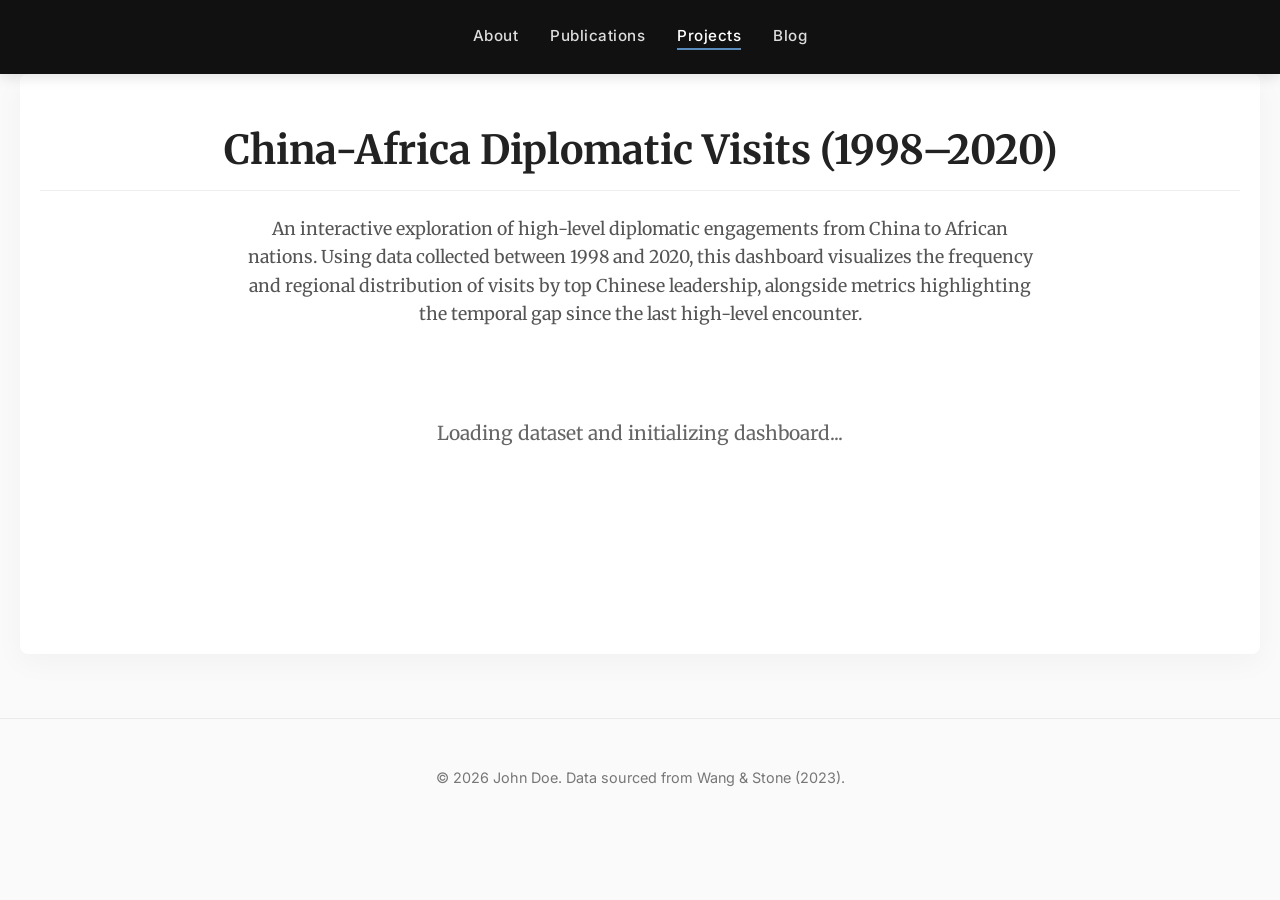
==== dashboard.html @ fb4ce909 "Add interactive China-Africa visits dashboard" ====
<!DOCTYPE html>
<html lang="en">
<head>
    <meta charset="UTF-8">
    <meta name="viewport" content="width=device-width, initial-scale=1.0">
    <title>China-Africa Diplomatic Visits (1998-2020) | John Doe</title>
    <link href="https://fonts.googleapis.com/css2?family=Inter:wght@400;500;700&family=Merriweather:ital,wght@0,300;0,400;0,700;1,300&display=swap" rel="stylesheet">
    <link rel="stylesheet" href="style.css">
    <!-- Plotly.js -->
    <script src="https://cdn.plot.ly/plotly-2.27.0.min.js"></script>
    <!-- D3.js for data fetching/parsing -->
    <script src="https://d3js.org/d3.v7.min.js"></script>
    <style>
        .dashboard-container {
            max-width: 1200px;
            margin: 0 auto;
            padding: 20px;
        }

        .dashboard-header {
            text-align: center;
            margin-bottom: 40px;
        }

        .dashboard-description {
            font-size: 1.1em;
            color: #555;
            max-width: 800px;
            margin: 0 auto 30px;
            line-height: 1.6;
        }

        .chart-row {
            display: flex;
            flex-wrap: wrap;
            gap: 20px;
            margin-bottom: 30px;
        }

        .chart-card {
            background: #fff;
            border-radius: 8px;
            box-shadow: 0 4px 6px rgba(0,0,0,0.05);
            padding: 20px;
            flex: 1 1 500px;
        }

        #map-container {
            height: 500px;
            width: 100%;
        }

        #timeline-container {
            height: 400px;
            width: 100%;
        }

        .metrics-card {
            flex: 1 1 300px;
            display: flex;
            flex-direction: column;
            gap: 15px;
        }
        
        .metric-item {
            background: #f8f9fa;
            border-left: 4px solid #2c3e50;
            padding: 15px 20px;
            border-radius: 4px;
        }

        .metric-title {
            font-size: 0.9em;
            color: #666;
            margin-bottom: 5px;
            font-weight: 500;
            text-transform: uppercase;
        }

        .metric-value {
            font-size: 1.8em;
            font-weight: 700;
            color: #2c3e50;
        }
        
        .country-selector {
            padding: 10px;
            font-size: 1em;
            border: 1px solid #ddd;
            border-radius: 4px;
            width: 100%;
            margin-bottom: 20px;
            font-family: 'Inter', sans-serif;
        }

        .loading {
            text-align: center;
            font-size: 1.2em;
            color: #666;
            padding: 50px;
        }
    </style>
</head>
<body>
    <header>
        <nav>
            <a href="index.html">About</a>
            <a href="publications.html">Publications</a>
            <a href="projects.html" class="active">Projects</a>
            <a href="blog.html">Blog</a>
        </nav>
    </header>

    <main class="dashboard-container">
        <div class="dashboard-header">
            <h1>China-Africa Diplomatic Visits (1998–2020)</h1>
            <p class="dashboard-description">
                An interactive exploration of high-level diplomatic engagements from China to African nations. 
                Using data collected between 1998 and 2020, this dashboard visualizes the frequency and regional distribution 
                of visits by top Chinese leadership, alongside metrics highlighting the temporal gap since the last high-level encounter.
            </p>
        </div>

        <div id="loading" class="loading">Loading dataset and initializing dashboard...</div>

        <div id="dashboard-content" style="display: none;">
            <div class="chart-row">
                <div class="chart-card" style="flex: 2 1 600px;">
                    <h2 style="margin-top:0">Total Visits Map</h2>
                    <div id="map-container"></div>
                </div>
                <div class="chart-card metrics-card">
                    <h2 style="margin-top:0">Country Insights</h2>
                    <select id="country-select" class="country-selector">
                        <option value="">Select a country...</option>
                    </select>

                    <div class="metric-item">
                        <div class="metric-title">Total Visits (1998-2020)</div>
                        <div id="metric-total-visits" class="metric-value">-</div>
                    </div>

                    <div class="metric-item">
                        <div class="metric-title">Last Visited Date</div>
                        <div id="metric-last-visit-date" class="metric-value">-</div>
                    </div>

                    <div class="metric-item">
                        <div class="metric-title">Days Since Last Visit (relative to Dec 31, 2020)</div>
                        <div id="metric-days-since" class="metric-value">-</div>
                    </div>
                </div>
            </div>

            <div class="chart-row">
                <div class="chart-card">
                    <h2 style="margin-top:0">Visits Timeline by Era</h2>
                    <div id="timeline-container"></div>
                </div>
            </div>
        </div>
    </main>

    <footer>
        <p>&copy; 2026 John Doe. Data sourced from Wang & Stone (2023).</p>
    </footer>

    <script>
        const AFRICAN_ISOS = [
            "DZA", "AGO", "BEN", "BWA", "BFA", "BDI", "CPV", "CMR", "CAF", "TCD", 
            "COM", "COG", "COD", "DJI", "EGY", "GNQ", "ERI", "SWZ", "ETH", "GAB", 
            "GMB", "GHA", "GIN", "GNB", "CIV", "KEN", "LSO", "LBR", "LBY", "MDG", 
            "MWI", "MLI", "MRT", "MUS", "MAR", "MOZ", "NAM", "NER", "NGA", "RWA", 
            "STP", "SEN", "SYC", "SLE", "SOM", "ZAF", "SSD", "SDN", "TZA", "TGO", 
            "TUN", "UGA", "ZMB", "ZWE"
        ];

        function determineEra(year) {
            if (year <= 2002) return "Jiang Zemin Era";
            if (year <= 2012) return "Hu Jintao Era";
            return "Xi Jinping Era";
        }

        function calculateDaysDifference(dateString1, dateString2) {
            const date1 = new Date(dateString1);
            const date2 = new Date(dateString2);
            if (isNaN(date1) || isNaN(date2)) return null;
            const diffTime = Math.abs(date2 - date1);
            return Math.ceil(diffTime / (1000 * 60 * 60 * 24)); 
        }

        d3.csv('china_visits.csv').then(data => {
            // Filter to African nations
            const africaData = data.filter(d => AFRICAN_ISOS.includes(d.ccode));

            // Process for Map (Total visits per country)
            const visitCountsMap = new Map();
            africaData.forEach(d => {
                const count = visitCountsMap.get(d.ccode) || 0;
                visitCountsMap.set(d.ccode, count + 1);
            });

            const mapLocations = [];
            const mapZ = [];
            const mapHoverText = [];
            // We'll create a mapping to populate country selector too
            const countryMeta = new Map();

            africaData.forEach(d => {
                if (!countryMeta.has(d.ccode)) {
                    countryMeta.set(d.ccode, d.country);
                }
            });

            // Iterate over all african ISOs to ensure countries with 0 visits appear
            AFRICAN_ISOS.forEach(iso => {
                mapLocations.push(iso);
                const visits = visitCountsMap.get(iso) || 0;
                mapZ.push(visits);
                let cName = countryMeta.get(iso) || iso;
                mapHoverText.push(`${cName}: ${visits} Visit(s)`);
            });

            // Map data
            const mapData = [{
                type: 'choropleth',
                locations: mapLocations,
                z: mapZ,
                text: mapHoverText,
                colorscale: 'YlOrRd',
                reversescale: false,
                marker: {
                    line: {
                        color: 'rgb(180,180,180)',
                        width: 0.5
                    }
                },
                colorbar: {
                    title: 'Visits'
                }
            }];

            const mapLayout = {
                geo: {
                    scope: 'africa',
                    showframe: false,
                    showcoastlines: true,
                    projection: {
                        type: 'mercator'
                    }
                },
                margin: { l: 0, r: 0, t: 0, b: 0 }
            };

            Plotly.newPlot('map-container', mapData, mapLayout, {responsive: true});

            // Process for Timeline
            // Group by year and era
            // Actually, we can count visits per year. We'll color by Era
            const timelineDataMap = new Map();
            africaData.forEach(d => {
                const era = determineEra(d.year);
                if (!timelineDataMap.has(era)) timelineDataMap.set(era, new Map());
                const eraMap = timelineDataMap.get(era);
                
                const count = eraMap.get(d.year) || 0;
                eraMap.set(d.year, count + 1);
            });

            const eras = ["Jiang Zemin Era", "Hu Jintao Era", "Xi Jinping Era"];
            const eraColors = {
                "Jiang Zemin Era": "#3498db",
                "Hu Jintao Era": "#2ecc71",
                "Xi Jinping Era": "#e74c3c"
            };

            const timelinePlotData = eras.map(era => {
                const eraMap = timelineDataMap.get(era) || new Map();
                const x = Array.from(eraMap.keys()).sort();
                const y = x.map(year => eraMap.get(year));
                return {
                    x: x,
                    y: y,
                    name: era,
                    type: 'bar',
                    marker: { color: eraColors[era] }
                };
            });

            const timelineLayout = {
                barmode: 'stack',
                xaxis: { title: 'Year', dtick: 1 },
                yaxis: { title: 'Number of Visits' },
                margin: { l: 50, r: 20, t: 30, b: 50 }
            };

            Plotly.newPlot('timeline-container', timelinePlotData, timelineLayout, {responsive: true});

            // Setup Country Selector and Analytics logic
            const countryArray = Array.from(countryMeta.keys()).map(iso => ({
                iso: iso,
                name: countryMeta.get(iso)
            })).sort((a,b) => a.name.localeCompare(b.name));

            const selector = document.getElementById('country-select');
            countryArray.forEach(c => {
                const opt = document.createElement('option');
                opt.value = c.iso;
                opt.textContent = c.name;
                selector.appendChild(opt);
            });

            selector.addEventListener('change', (e) => {
                const iso = e.target.value;
                if (!iso) {
                    document.getElementById('metric-total-visits').textContent = '-';
                    document.getElementById('metric-last-visit-date').textContent = '-';
                    document.getElementById('metric-days-since').textContent = '-';
                    return;
                }

                const visits = africaData.filter(d => d.ccode === iso);
                document.getElementById('metric-total-visits').textContent = visits.length;

                if (visits.length === 0) {
                    document.getElementById('metric-last-visit-date').textContent = 'Never visited';
                    document.getElementById('metric-days-since').textContent = 'N/A';
                } else {
                    // find latest
                    let latestDate = null;
                    visits.forEach(v => {
                        // Use end date if available, otherwise start 
                        let dStr = v.end || v.start;
                        if (!dStr && v.year) dStr = `${v.year}-12-31`; // fallback
                        const d = new Date(dStr);
                        if (!isNaN(d) && (!latestDate || d > latestDate)) {
                            latestDate = d;
                        }
                    });

                    if (latestDate) {
                        document.getElementById('metric-last-visit-date').textContent = latestDate.toLocaleDateString();
                        const daysSince = calculateDaysDifference(latestDate, "2020-12-31");
                        document.getElementById('metric-days-since').textContent = daysSince + ' days';
                    } else {
                        document.getElementById('metric-last-visit-date').textContent = 'Unknown / Date Parse Error';
                        document.getElementById('metric-days-since').textContent = '-';
                    }
                }
            });

            // Hide loading, show content
            document.getElementById('loading').style.display = 'none';
            document.getElementById('dashboard-content').style.display = 'block';

        }).catch(err => {
            document.getElementById('loading').innerHTML = `Error loading data: ${err.message}. Please make sure 'china_visits.csv' is available on the server.`;
            document.getElementById('loading').style.color = '#e74c3c';
        });
    </script>
</body>
</html>
---- style.css ----
body {
  font-family: 'Merriweather', serif;
  line-height: 1.6;
  margin: 0;
  padding: 0;
  color: #333;
  background-color: #fafafa;
}

header {
  background: #111;
  color: #fff;
  padding: 1.5rem 0;
  box-shadow: 0 4px 12px rgba(0,0,0,0.1);
  position: sticky;
  top: 0;
  z-index: 100;
}

nav {
  display: flex;
  justify-content: center;
  align-items: center;
  gap: 2rem;
  max-width: 900px;
  margin: 0 auto;
}

nav a {
  color: #ddd;
  text-decoration: none;
  font-family: 'Inter', sans-serif;
  font-size: 0.95rem;
  font-weight: 500;
  letter-spacing: 0.5px;
  transition: color 0.3s ease, border-bottom 0.3s ease;
  border-bottom: 2px solid transparent;
}

nav a:hover, nav a.active {
  color: #fff;
  border-bottom: 2px solid #5a8bbd;
}

main {
  max-width: 800px;
  margin: 4rem auto;
  padding: 0 2rem;
  background: #fff;
  box-shadow: 0 8px 30px rgba(0,0,0,0.04);
  border-radius: 8px;
  padding: 3rem;
  min-height: 60vh;
}

h1, h2, h3 {
  color: #222;
  margin-top: 1.5rem;
}

h1 {
  font-size: 2.5rem;
  border-bottom: 1px solid #eee;
  padding-bottom: 0.5rem;
  margin-bottom: 1.5rem;
}

h2 {
  font-size: 1.7rem;
  margin-top: 2rem;
}

a {
  color: #336699;
  text-decoration: none;
  transition: color 0.2s ease;
}

a:hover {
  text-decoration: underline;
  color: #1a3c5e;
}

.bio {
  font-size: 1.1rem;
  margin-bottom: 2rem;
}

.item-list {
  list-style-type: none;
  padding: 0;
}

.item-list li {
  background: #fdfdfd;
  border-left: 4px solid #336699;
  padding: 1.5rem;
  margin-bottom: 1rem;
  border-radius: 0 6px 6px 0;
  transition: transform 0.2s ease, box-shadow 0.2s ease;
}

.item-list li:hover {
  transform: translateX(4px);
  box-shadow: 0 4px 12px rgba(0,0,0,0.05);
}

.item-title {
  font-weight: bolder;
  font-size: 1.15rem;
  display: block;
  margin-bottom: 0.3rem;
  font-family: 'Inter', sans-serif;
}

.item-meta {
  color: #666;
  font-size: 0.95rem;
  font-family: 'Inter', sans-serif;
}

/* Blog styles */
.blog-post {
  margin-bottom: 3rem;
}

.blog-date {
  color: #888;
  font-family: 'Inter', sans-serif;
  font-size: 0.9rem;
  text-transform: uppercase;
  letter-spacing: 1px;
}

footer {
  text-align: center;
  padding: 2rem;
  margin-top: 4rem;
  font-family: 'Inter', sans-serif;
  font-size: 0.9rem;
  color: #777;
  border-top: 1px solid #eaeaea;
}
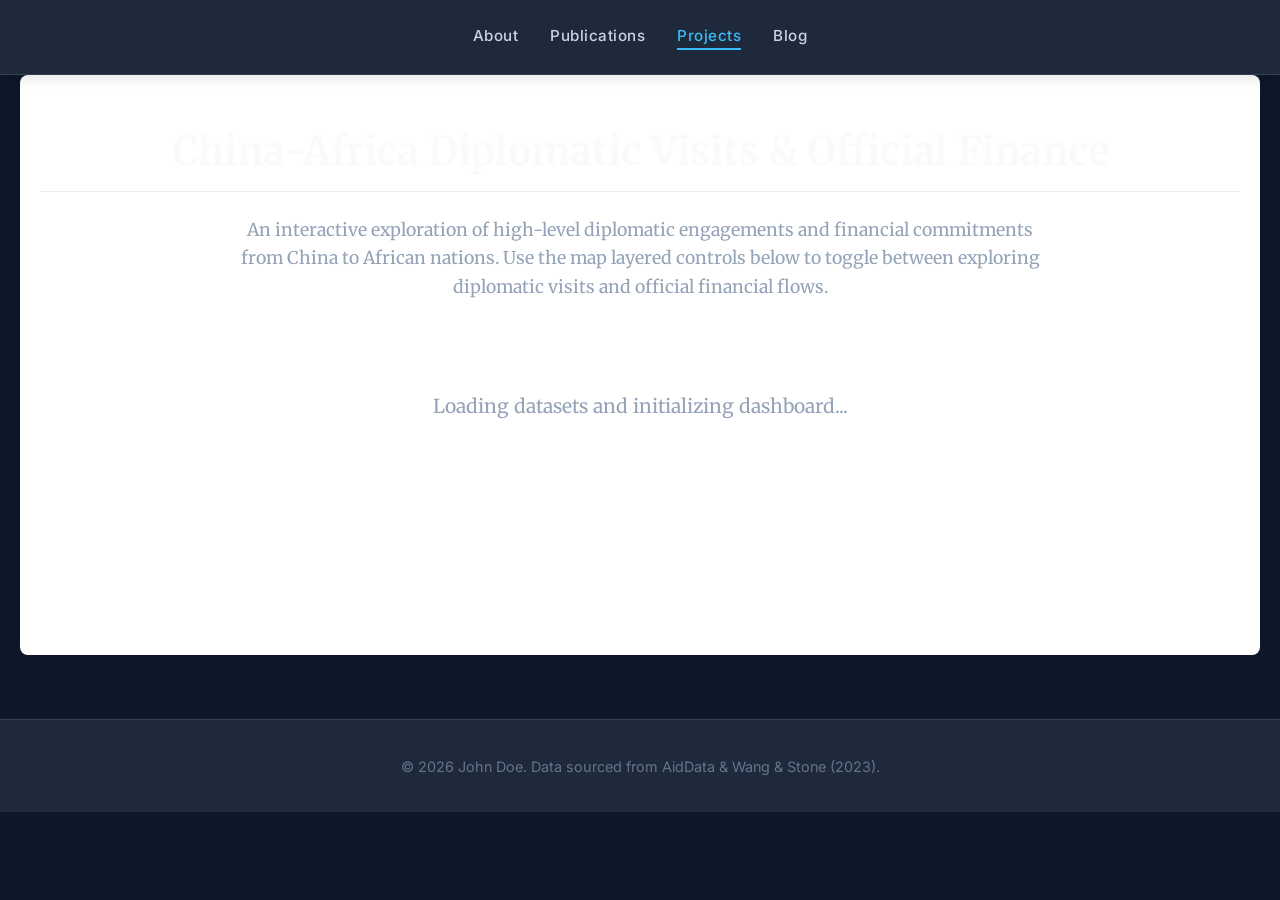
==== commit 84f2eef4: "Remove venv and add gitignore" ====
--- a/dashboard.html
+++ b/dashboard.html
@@ -3,14 +3,40 @@
 <head>
     <meta charset="UTF-8">
     <meta name="viewport" content="width=device-width, initial-scale=1.0">
-    <title>China-Africa Diplomatic Visits (1998-2020) | John Doe</title>
+    <title>China-Africa Diplomatic Visits & Finance | John Doe</title>
     <link href="https://fonts.googleapis.com/css2?family=Inter:wght@400;500;700&family=Merriweather:ital,wght@0,300;0,400;0,700;1,300&display=swap" rel="stylesheet">
+    <!-- Base styles for the main site -->
     <link rel="stylesheet" href="style.css">
     <!-- Plotly.js -->
     <script src="https://cdn.plot.ly/plotly-2.27.0.min.js"></script>
     <!-- D3.js for data fetching/parsing -->
     <script src="https://d3js.org/d3.v7.min.js"></script>
     <style>
+        /* Dark Theme Scoped Overrides */
+        body.dark-dashboard {
+            background-color: #0f172a;
+            color: #f8fafc;
+            margin: 0;
+            padding: 0;
+        }
+
+        body.dark-dashboard header {
+            background-color: #1e293b;
+            border-bottom: 1px solid #334155;
+        }
+
+        body.dark-dashboard header nav a {
+            color: #cbd5e1;
+            transition: color 0.3s;
+        }
+
+        body.dark-dashboard header nav a:hover, 
+        body.dark-dashboard header nav a.active {
+            color: #38bdf8;
+            background: none;
+            border-bottom: 2px solid #38bdf8;
+        }
+
         .dashboard-container {
             max-width: 1200px;
             margin: 0 auto;
@@ -20,11 +46,16 @@
         .dashboard-header {
             text-align: center;
             margin-bottom: 40px;
+            margin-top: 20px;
+        }
+
+        .dashboard-header h1 {
+            color: #f8fafc;
         }
 
         .dashboard-description {
             font-size: 1.1em;
-            color: #555;
+            color: #94a3b8;
             max-width: 800px;
             margin: 0 auto 30px;
             line-height: 1.6;
@@ -38,15 +69,20 @@
         }
 
         .chart-card {
-            background: #fff;
-            border-radius: 8px;
-            box-shadow: 0 4px 6px rgba(0,0,0,0.05);
-            padding: 20px;
+            background: #1e293b;
+            border-radius: 12px;
+            box-shadow: 0 10px 15px -3px rgba(0,0,0,0.3);
+            padding: 24px;
             flex: 1 1 500px;
+            border: 1px solid #334155;
+        }
+
+        .chart-card h2 {
+            color: #f8fafc;
         }
 
         #map-container {
-            height: 500px;
+            height: 550px;
             width: 100%;
         }
 
@@ -63,45 +99,92 @@
         }
         
         .metric-item {
-            background: #f8f9fa;
-            border-left: 4px solid #2c3e50;
+            background: #0f172a;
+            border-left: 4px solid #06b6d4;
             padding: 15px 20px;
-            border-radius: 4px;
+            border-radius: 6px;
         }
 
         .metric-title {
-            font-size: 0.9em;
-            color: #666;
+            font-size: 0.85em;
+            color: #94a3b8;
             margin-bottom: 5px;
-            font-weight: 500;
+            font-weight: 600;
             text-transform: uppercase;
+            letter-spacing: 0.05em;
         }
 
         .metric-value {
-            font-size: 1.8em;
+            font-size: 2em;
             font-weight: 700;
-            color: #2c3e50;
+            color: #e0e7ff;
         }
         
         .country-selector {
-            padding: 10px;
-            font-size: 1em;
-            border: 1px solid #ddd;
-            border-radius: 4px;
+            padding: 12px;
+            font-size: 1.05em;
+            background-color: #0f172a;
+            color: #f8fafc;
+            border: 1px solid #334155;
+            border-radius: 8px;
             width: 100%;
             margin-bottom: 20px;
             font-family: 'Inter', sans-serif;
+            cursor: pointer;
+            outline: none;
+        }
+
+        .country-selector:focus {
+            border-color: #38bdf8;
         }
 
         .loading {
             text-align: center;
             font-size: 1.2em;
-            color: #666;
+            color: #94a3b8;
             padding: 50px;
+        }
+
+        .map-toggles {
+            display: flex;
+            justify-content: center;
+            flex-wrap: wrap;
+            gap: 12px;
+            margin-bottom: 15px;
+        }
+
+        .map-toggle-btn {
+            padding: 10px 20px;
+            border: 1px solid #06b6d4;
+            background: transparent;
+            color: #06b6d4;
+            border-radius: 30px;
+            cursor: pointer;
+            font-weight: 600;
+            font-family: 'Inter', sans-serif;
+            transition: all 0.2s ease;
+        }
+
+        .map-toggle-btn.active {
+            background: #06b6d4;
+            color: #0f172a;
+            box-shadow: 0 0 10px rgba(6, 182, 212, 0.4);
+        }
+
+        .map-toggle-btn:hover:not(.active) {
+            background: rgba(6, 182, 212, 0.1);
+        }
+
+        body.dark-dashboard footer {
+            background-color: #1e293b;
+            color: #64748b;
+            border-top: 1px solid #334155;
+            text-align: center;
+            padding: 20px;
         }
     </style>
 </head>
-<body>
+<body class="dark-dashboard">
     <header>
         <nav>
             <a href="index.html">About</a>
@@ -113,26 +196,30 @@
 
     <main class="dashboard-container">
         <div class="dashboard-header">
-            <h1>China-Africa Diplomatic Visits (1998–2020)</h1>
+            <h1>China-Africa Diplomatic Visits & Official Finance</h1>
             <p class="dashboard-description">
-                An interactive exploration of high-level diplomatic engagements from China to African nations. 
-                Using data collected between 1998 and 2020, this dashboard visualizes the frequency and regional distribution 
-                of visits by top Chinese leadership, alongside metrics highlighting the temporal gap since the last high-level encounter.
+                An interactive exploration of high-level diplomatic engagements and financial commitments from China to African nations. 
+                Use the map layered controls below to toggle between exploring diplomatic visits and official financial flows.
             </p>
         </div>
 
-        <div id="loading" class="loading">Loading dataset and initializing dashboard...</div>
+        <div id="loading" class="loading">Loading datasets and initializing dashboard...</div>
 
         <div id="dashboard-content" style="display: none;">
             <div class="chart-row">
                 <div class="chart-card" style="flex: 2 1 600px;">
-                    <h2 style="margin-top:0">Total Visits Map</h2>
+                    <h2 style="margin-top:0; text-align: center;">Geographic Overview</h2>
+                    <div class="map-toggles">
+                        <button class="map-toggle-btn active" data-layer="visits">Diplomatic Visits</button>
+                        <button class="map-toggle-btn" data-layer="finance">Finance Commitments</button>
+                        <button class="map-toggle-btn" data-layer="combined">Combined Overlay</button>
+                    </div>
                     <div id="map-container"></div>
                 </div>
                 <div class="chart-card metrics-card">
                     <h2 style="margin-top:0">Country Insights</h2>
                     <select id="country-select" class="country-selector">
-                        <option value="">Select a country...</option>
+                        <option value="">See all</option>
                     </select>
 
                     <div class="metric-item">
@@ -141,12 +228,17 @@
                     </div>
 
                     <div class="metric-item">
+                        <div class="metric-title">Total Finance Appxd (2000-2013)</div>
+                        <div id="metric-total-finance" class="metric-value">-</div>
+                    </div>
+
+                    <div class="metric-item">
                         <div class="metric-title">Last Visited Date</div>
                         <div id="metric-last-visit-date" class="metric-value">-</div>
                     </div>
 
                     <div class="metric-item">
-                        <div class="metric-title">Days Since Last Visit (relative to Dec 31, 2020)</div>
+                        <div class="metric-title">Days Since Last Visit (via Dec 31, 2020)</div>
                         <div id="metric-days-since" class="metric-value">-</div>
                     </div>
                 </div>
@@ -162,7 +254,7 @@
     </main>
 
     <footer>
-        <p>&copy; 2026 John Doe. Data sourced from Wang & Stone (2023).</p>
+        <p>&copy; 2026 John Doe. Data sourced from AidData & Wang & Stone (2023).</p>
     </footer>
 
     <script>
@@ -189,11 +281,15 @@
             return Math.ceil(diffTime / (1000 * 60 * 60 * 24)); 
         }
 
-        d3.csv('china_visits.csv').then(data => {
-            // Filter to African nations
-            const africaData = data.filter(d => AFRICAN_ISOS.includes(d.ccode));
-
-            // Process for Map (Total visits per country)
+        Promise.all([
+            d3.csv('china_visits.csv'),
+            d3.csv('china_finance.csv')
+        ]).then(data => {
+            const parsedVisitsData = data[0];
+            const parsedFinanceData = data[1];
+
+            // 1. Process Visits
+            const africaData = parsedVisitsData.filter(d => AFRICAN_ISOS.includes(d.ccode));
             const visitCountsMap = new Map();
             africaData.forEach(d => {
                 const count = visitCountsMap.get(d.ccode) || 0;
@@ -203,7 +299,6 @@
             const mapLocations = [];
             const mapZ = [];
             const mapHoverText = [];
-            // We'll create a mapping to populate country selector too
             const countryMeta = new Map();
 
             africaData.forEach(d => {
@@ -212,7 +307,6 @@
                 }
             });
 
-            // Iterate over all african ISOs to ensure countries with 0 visits appear
             AFRICAN_ISOS.forEach(iso => {
                 mapLocations.push(iso);
                 const visits = visitCountsMap.get(iso) || 0;
@@ -221,42 +315,124 @@
                 mapHoverText.push(`${cName}: ${visits} Visit(s)`);
             });
 
-            // Map data
-            const mapData = [{
+            const traceVisits = {
                 type: 'choropleth',
                 locations: mapLocations,
                 z: mapZ,
                 text: mapHoverText,
-                colorscale: 'YlOrRd',
+                colorscale: 'Plasma', // Dark-mode friendly
                 reversescale: false,
                 marker: {
                     line: {
-                        color: 'rgb(180,180,180)',
-                        width: 0.5
+                        color: '#0f172a',
+                        width: 1
                     }
                 },
                 colorbar: {
-                    title: 'Visits'
+                    title: 'Visits',
+                    tickfont: { color: '#cbd5e1' },
+                    titlefont: { color: '#cbd5e1' }
+                },
+                hoverinfo: 'location+text',
+                name: 'Diplomatic Visits',
+                visible: true
+            };
+
+            // 2. Process Finance
+            const financeData = parsedFinanceData.filter(d => AFRICAN_ISOS.includes(d.ccode));
+            const financeLocations = [];
+            const financeSizes = [];
+            const financeHoverText = [];
+            const financeByCountryMap = new Map();
+
+            let maxAmount = 0;
+            financeData.forEach(d => {
+                let amt = parseFloat(d.amount) || 0;
+                if (amt > maxAmount) maxAmount = amt;
+            });
+
+            financeData.forEach(d => {
+                let amt = parseFloat(d.amount) || 0;
+                financeByCountryMap.set(d.ccode, amt);
+                if (amt > 0) {
+                    financeLocations.push(d.ccode);
+                    // Non-linear scaling for area 
+                    const scaledSize = Math.max(5, Math.sqrt(amt) / Math.sqrt(maxAmount) * 45);
+                    financeSizes.push(scaledSize);
+                    
+                    let moneyStr = new Intl.NumberFormat('en-US', { style: 'currency', currency: 'USD', maximumSignificantDigits: 3, notation: "compact", compactDisplay: "short" }).format(amt);
+                    financeHoverText.push(`${d.recipient}: ${moneyStr} in Official Finance`);
                 }
-            }];
+            });
+
+            const traceFinance = {
+                type: 'scattergeo',
+                locations: financeLocations,
+                text: financeHoverText,
+                marker: {
+                    size: financeSizes,
+                    color: 'rgba(6, 182, 212, 0.65)', // Bright Neon Cyan
+                    line: { color: '#22d3ee', width: 2 } // Solid Neon Outline
+                },
+                hoverinfo: 'text',
+                name: 'Finance Commitments',
+                visible: false // Hidden by default
+            };
 
             const mapLayout = {
+                paper_bgcolor: 'rgba(0,0,0,0)',
+                plot_bgcolor: 'rgba(0,0,0,0)',
+                font: { color: '#cbd5e1' },
                 geo: {
                     scope: 'africa',
+                    bgcolor: 'rgba(0,0,0,0)',
                     showframe: false,
                     showcoastlines: true,
+                    coastlinecolor: '#1e293b',
+                    showland: true,
+                    landcolor: '#334155',
+                    showocean: true,
+                    oceancolor: '#0f172a',
+                    showlakes: true,
+                    lakecolor: '#0f172a',
                     projection: {
                         type: 'mercator'
                     }
                 },
-                margin: { l: 0, r: 0, t: 0, b: 0 }
+                margin: { l: 0, r: 0, t: 20, b: 30 },
+                annotations: [
+                    {
+                        x: 0, y: -0.05,
+                        xref: 'paper', yref: 'paper',
+                        text: '<b>Note:</b> Visits spanning 1998–2020; Finance spanning 2000–2013.',
+                        showarrow: false,
+                        xanchor: 'left', yanchor: 'top',
+                        font: { size: 12, color: '#94a3b8' }
+                    }
+                ]
             };
 
-            Plotly.newPlot('map-container', mapData, mapLayout, {responsive: true});
-
-            // Process for Timeline
-            // Group by year and era
-            // Actually, we can count visits per year. We'll color by Era
+            Plotly.newPlot('map-container', [traceVisits, traceFinance], mapLayout, {responsive: true});
+
+            // 3. Map Toggles Layer Logic
+            const toggleButtons = document.querySelectorAll('.map-toggle-btn');
+            toggleButtons.forEach(btn => {
+                btn.addEventListener('click', (e) => {
+                    toggleButtons.forEach(b => b.classList.remove('active'));
+                    e.target.classList.add('active');
+
+                    const layerType = e.target.getAttribute('data-layer');
+                    if (layerType === 'visits') {
+                        Plotly.restyle('map-container', 'visible', [true, false]);
+                    } else if (layerType === 'finance') {
+                        Plotly.restyle('map-container', 'visible', [false, true]);
+                    } else if (layerType === 'combined') {
+                        Plotly.restyle('map-container', 'visible', [true, true]);
+                    }
+                });
+            });
+
+            // 4. Process for Timeline
             const timelineDataMap = new Map();
             africaData.forEach(d => {
                 const era = determineEra(d.year);
@@ -269,9 +445,9 @@
 
             const eras = ["Jiang Zemin Era", "Hu Jintao Era", "Xi Jinping Era"];
             const eraColors = {
-                "Jiang Zemin Era": "#3498db",
-                "Hu Jintao Era": "#2ecc71",
-                "Xi Jinping Era": "#e74c3c"
+                "Jiang Zemin Era": "#0ea5e9", // Sky Blue
+                "Hu Jintao Era": "#10b981",   // Emerald
+                "Xi Jinping Era": "#f43f5e"   // Rose
             };
 
             const timelinePlotData = eras.map(era => {
@@ -289,14 +465,57 @@
 
             const timelineLayout = {
                 barmode: 'stack',
-                xaxis: { title: 'Year', dtick: 1 },
-                yaxis: { title: 'Number of Visits' },
-                margin: { l: 50, r: 20, t: 30, b: 50 }
+                paper_bgcolor: 'rgba(0,0,0,0)',
+                plot_bgcolor: 'rgba(0,0,0,0)',
+                font: { color: '#cbd5e1' },
+                xaxis: { 
+                    title: 'Year', 
+                    dtick: 1,
+                    gridcolor: '#334155',
+                    linecolor: '#334155'
+                },
+                yaxis: { 
+                    title: 'Number of Visits',
+                    gridcolor: '#334155',
+                    linecolor: '#334155'
+                },
+                margin: { l: 50, r: 20, t: 30, b: 50 },
+                legend: { font: { color: '#f8fafc'} },
+                shapes: [
+                    {
+                        type: 'rect',
+                        xref: 'x', yref: 'paper',
+                        x0: 1997.5, x1: 2013.5,
+                        y0: 0, y1: 1,
+                        fillcolor: 'rgba(6, 182, 212, 0.1)',
+                        line: { width: 0 },
+                        layer: 'below'
+                    },
+                    {
+                        type: 'line',
+                        xref: 'x', yref: 'paper',
+                        x0: 2013.5, x1: 2013.5,
+                        y0: 0, y1: 1,
+                        line: { color: '#f8fafc', width: 2, dash: 'dash' }
+                    }
+                ],
+                annotations: [
+                    {
+                        x: 2013.5, y: 1,
+                        xref: 'x', yref: 'paper',
+                        text: '     Finance Data Ends',
+                        showarrow: false,
+                        xanchor: 'left', yanchor: 'top',
+                        font: { color: '#f8fafc', size: 11 },
+                        textangle: -90,
+                        xshift: 0
+                    }
+                ]
             };
 
             Plotly.newPlot('timeline-container', timelinePlotData, timelineLayout, {responsive: true});
 
-            // Setup Country Selector and Analytics logic
+            // 5. Setup Country Selector and Analytics logic
             const countryArray = Array.from(countryMeta.keys()).map(iso => ({
                 iso: iso,
                 name: countryMeta.get(iso)
@@ -316,20 +535,34 @@
                     document.getElementById('metric-total-visits').textContent = '-';
                     document.getElementById('metric-last-visit-date').textContent = '-';
                     document.getElementById('metric-days-since').textContent = '-';
+                    document.getElementById('metric-total-finance').textContent = '-';
+                    Plotly.restyle('map-container', {'selectedpoints': null}, [0, 1]);
                     return;
                 }
 
+                const visitIndex = mapLocations.indexOf(iso);
+                const financeIndex = financeLocations.indexOf(iso);
+                
+                Plotly.restyle('map-container', {'selectedpoints': [visitIndex !== -1 ? [visitIndex] : []]}, [0]);
+                Plotly.restyle('map-container', {'selectedpoints': [financeIndex !== -1 ? [financeIndex] : []]}, [1]);
+
                 const visits = africaData.filter(d => d.ccode === iso);
                 document.getElementById('metric-total-visits').textContent = visits.length;
+
+                // Finance Data
+                let financeAmt = financeByCountryMap.get(iso) || 0;
+                if (financeAmt === 0) {
+                    document.getElementById('metric-total-finance').textContent = '$0';
+                } else {
+                    document.getElementById('metric-total-finance').textContent = new Intl.NumberFormat('en-US', { style: 'currency', currency: 'USD', maximumSignificantDigits: 3, notation: "compact", compactDisplay: "short" }).format(financeAmt);
+                }
 
                 if (visits.length === 0) {
                     document.getElementById('metric-last-visit-date').textContent = 'Never visited';
                     document.getElementById('metric-days-since').textContent = 'N/A';
                 } else {
-                    // find latest
                     let latestDate = null;
                     visits.forEach(v => {
-                        // Use end date if available, otherwise start 
                         let dStr = v.end || v.start;
                         if (!dStr && v.year) dStr = `${v.year}-12-31`; // fallback
                         const d = new Date(dStr);
@@ -349,13 +582,12 @@
                 }
             });
 
-            // Hide loading, show content
             document.getElementById('loading').style.display = 'none';
             document.getElementById('dashboard-content').style.display = 'block';
 
         }).catch(err => {
-            document.getElementById('loading').innerHTML = `Error loading data: ${err.message}. Please make sure 'china_visits.csv' is available on the server.`;
-            document.getElementById('loading').style.color = '#e74c3c';
+            document.getElementById('loading').innerHTML = `Error loading data: ${err.message}. Please make sure 'china_visits.csv' and 'china_finance.csv' are available on the server.`;
+            document.getElementById('loading').style.color = '#ef4444';
         });
     </script>
 </body>
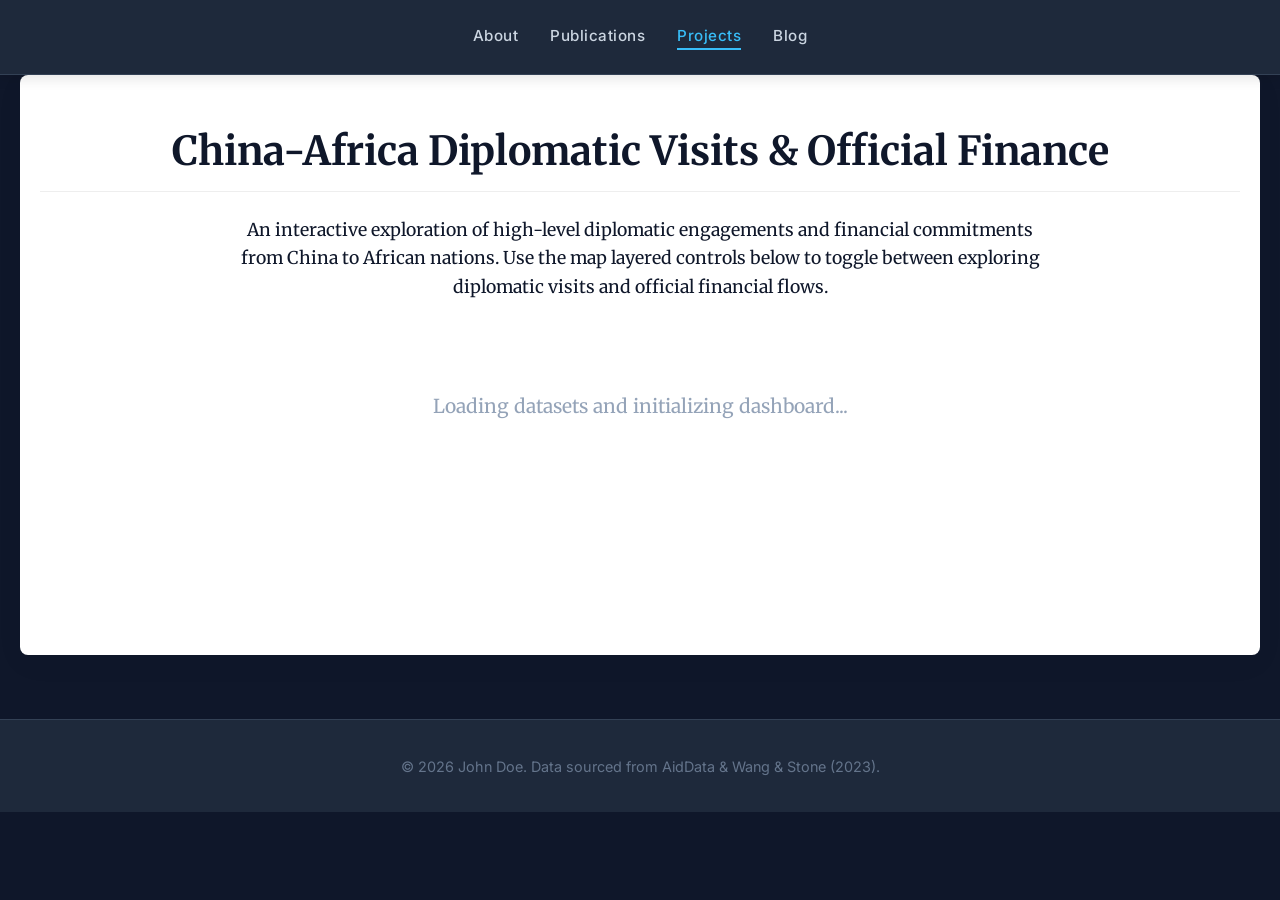
==== commit 064e07c0: "Update" ====
--- a/dashboard.html
+++ b/dashboard.html
@@ -1,10 +1,13 @@
 <!DOCTYPE html>
 <html lang="en">
+
 <head>
     <meta charset="UTF-8">
     <meta name="viewport" content="width=device-width, initial-scale=1.0">
     <title>China-Africa Diplomatic Visits & Finance | John Doe</title>
-    <link href="https://fonts.googleapis.com/css2?family=Inter:wght@400;500;700&family=Merriweather:ital,wght@0,300;0,400;0,700;1,300&display=swap" rel="stylesheet">
+    <link
+        href="https://fonts.googleapis.com/css2?family=Inter:wght@400;500;700&family=Merriweather:ital,wght@0,300;0,400;0,700;1,300&display=swap"
+        rel="stylesheet">
     <!-- Base styles for the main site -->
     <link rel="stylesheet" href="style.css">
     <!-- Plotly.js -->
@@ -30,7 +33,7 @@
             transition: color 0.3s;
         }
 
-        body.dark-dashboard header nav a:hover, 
+        body.dark-dashboard header nav a:hover,
         body.dark-dashboard header nav a.active {
             color: #38bdf8;
             background: none;
@@ -50,12 +53,12 @@
         }
 
         .dashboard-header h1 {
-            color: #f8fafc;
+            color: #0f172a;
         }
 
         .dashboard-description {
             font-size: 1.1em;
-            color: #94a3b8;
+            color: #0f172a;
             max-width: 800px;
             margin: 0 auto 30px;
             line-height: 1.6;
@@ -71,7 +74,7 @@
         .chart-card {
             background: #1e293b;
             border-radius: 12px;
-            box-shadow: 0 10px 15px -3px rgba(0,0,0,0.3);
+            box-shadow: 0 10px 15px -3px rgba(0, 0, 0, 0.3);
             padding: 24px;
             flex: 1 1 500px;
             border: 1px solid #334155;
@@ -97,7 +100,7 @@
             flex-direction: column;
             gap: 15px;
         }
-        
+
         .metric-item {
             background: #0f172a;
             border-left: 4px solid #06b6d4;
@@ -119,7 +122,7 @@
             font-weight: 700;
             color: #e0e7ff;
         }
-        
+
         .country-selector {
             padding: 12px;
             font-size: 1.05em;
@@ -184,6 +187,7 @@
         }
     </style>
 </head>
+
 <body class="dark-dashboard">
     <header>
         <nav>
@@ -198,8 +202,10 @@
         <div class="dashboard-header">
             <h1>China-Africa Diplomatic Visits & Official Finance</h1>
             <p class="dashboard-description">
-                An interactive exploration of high-level diplomatic engagements and financial commitments from China to African nations. 
-                Use the map layered controls below to toggle between exploring diplomatic visits and official financial flows.
+                An interactive exploration of high-level diplomatic engagements and financial commitments from China to
+                African nations.
+                Use the map layered controls below to toggle between exploring diplomatic visits and official financial
+                flows.
             </p>
         </div>
 
@@ -259,11 +265,11 @@
 
     <script>
         const AFRICAN_ISOS = [
-            "DZA", "AGO", "BEN", "BWA", "BFA", "BDI", "CPV", "CMR", "CAF", "TCD", 
-            "COM", "COG", "COD", "DJI", "EGY", "GNQ", "ERI", "SWZ", "ETH", "GAB", 
-            "GMB", "GHA", "GIN", "GNB", "CIV", "KEN", "LSO", "LBR", "LBY", "MDG", 
-            "MWI", "MLI", "MRT", "MUS", "MAR", "MOZ", "NAM", "NER", "NGA", "RWA", 
-            "STP", "SEN", "SYC", "SLE", "SOM", "ZAF", "SSD", "SDN", "TZA", "TGO", 
+            "DZA", "AGO", "BEN", "BWA", "BFA", "BDI", "CPV", "CMR", "CAF", "TCD",
+            "COM", "COG", "COD", "DJI", "EGY", "GNQ", "ERI", "SWZ", "ETH", "GAB",
+            "GMB", "GHA", "GIN", "GNB", "CIV", "KEN", "LSO", "LBR", "LBY", "MDG",
+            "MWI", "MLI", "MRT", "MUS", "MAR", "MOZ", "NAM", "NER", "NGA", "RWA",
+            "STP", "SEN", "SYC", "SLE", "SOM", "ZAF", "SSD", "SDN", "TZA", "TGO",
             "TUN", "UGA", "ZMB", "ZWE"
         ];
 
@@ -278,7 +284,7 @@
             const date2 = new Date(dateString2);
             if (isNaN(date1) || isNaN(date2)) return null;
             const diffTime = Math.abs(date2 - date1);
-            return Math.ceil(diffTime / (1000 * 60 * 60 * 24)); 
+            return Math.ceil(diffTime / (1000 * 60 * 60 * 24));
         }
 
         Promise.all([
@@ -359,7 +365,7 @@
                     // Non-linear scaling for area 
                     const scaledSize = Math.max(5, Math.sqrt(amt) / Math.sqrt(maxAmount) * 45);
                     financeSizes.push(scaledSize);
-                    
+
                     let moneyStr = new Intl.NumberFormat('en-US', { style: 'currency', currency: 'USD', maximumSignificantDigits: 3, notation: "compact", compactDisplay: "short" }).format(amt);
                     financeHoverText.push(`${d.recipient}: ${moneyStr} in Official Finance`);
                 }
@@ -412,7 +418,7 @@
                 ]
             };
 
-            Plotly.newPlot('map-container', [traceVisits, traceFinance], mapLayout, {responsive: true});
+            Plotly.newPlot('map-container', [traceVisits, traceFinance], mapLayout, { responsive: true });
 
             // 3. Map Toggles Layer Logic
             const toggleButtons = document.querySelectorAll('.map-toggle-btn');
@@ -438,7 +444,7 @@
                 const era = determineEra(d.year);
                 if (!timelineDataMap.has(era)) timelineDataMap.set(era, new Map());
                 const eraMap = timelineDataMap.get(era);
-                
+
                 const count = eraMap.get(d.year) || 0;
                 eraMap.set(d.year, count + 1);
             });
@@ -468,19 +474,19 @@
                 paper_bgcolor: 'rgba(0,0,0,0)',
                 plot_bgcolor: 'rgba(0,0,0,0)',
                 font: { color: '#cbd5e1' },
-                xaxis: { 
-                    title: 'Year', 
+                xaxis: {
+                    title: 'Year',
                     dtick: 1,
                     gridcolor: '#334155',
                     linecolor: '#334155'
                 },
-                yaxis: { 
+                yaxis: {
                     title: 'Number of Visits',
                     gridcolor: '#334155',
                     linecolor: '#334155'
                 },
                 margin: { l: 50, r: 20, t: 30, b: 50 },
-                legend: { font: { color: '#f8fafc'} },
+                legend: { font: { color: '#f8fafc' } },
                 shapes: [
                     {
                         type: 'rect',
@@ -513,13 +519,13 @@
                 ]
             };
 
-            Plotly.newPlot('timeline-container', timelinePlotData, timelineLayout, {responsive: true});
+            Plotly.newPlot('timeline-container', timelinePlotData, timelineLayout, { responsive: true });
 
             // 5. Setup Country Selector and Analytics logic
             const countryArray = Array.from(countryMeta.keys()).map(iso => ({
                 iso: iso,
                 name: countryMeta.get(iso)
-            })).sort((a,b) => a.name.localeCompare(b.name));
+            })).sort((a, b) => a.name.localeCompare(b.name));
 
             const selector = document.getElementById('country-select');
             countryArray.forEach(c => {
@@ -536,15 +542,15 @@
                     document.getElementById('metric-last-visit-date').textContent = '-';
                     document.getElementById('metric-days-since').textContent = '-';
                     document.getElementById('metric-total-finance').textContent = '-';
-                    Plotly.restyle('map-container', {'selectedpoints': null}, [0, 1]);
+                    Plotly.restyle('map-container', { 'selectedpoints': null }, [0, 1]);
                     return;
                 }
 
                 const visitIndex = mapLocations.indexOf(iso);
                 const financeIndex = financeLocations.indexOf(iso);
-                
-                Plotly.restyle('map-container', {'selectedpoints': [visitIndex !== -1 ? [visitIndex] : []]}, [0]);
-                Plotly.restyle('map-container', {'selectedpoints': [financeIndex !== -1 ? [financeIndex] : []]}, [1]);
+
+                Plotly.restyle('map-container', { 'selectedpoints': [visitIndex !== -1 ? [visitIndex] : []] }, [0]);
+                Plotly.restyle('map-container', { 'selectedpoints': [financeIndex !== -1 ? [financeIndex] : []] }, [1]);
 
                 const visits = africaData.filter(d => d.ccode === iso);
                 document.getElementById('metric-total-visits').textContent = visits.length;
@@ -591,4 +597,5 @@
         });
     </script>
 </body>
-</html>
+
+</html>
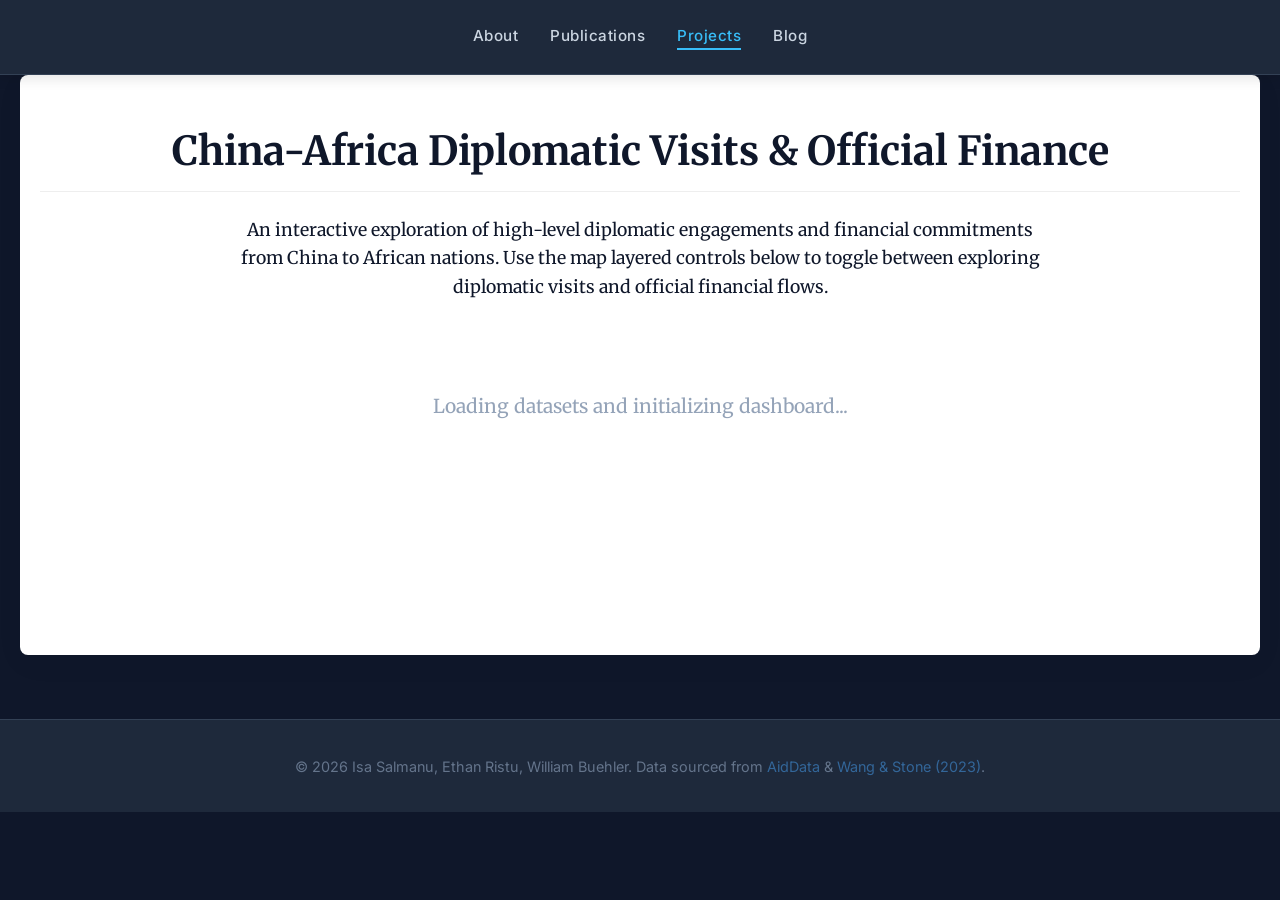
==== commit 27bda90f: "Update" ====
--- a/dashboard.html
+++ b/dashboard.html
@@ -260,7 +260,9 @@
     </main>
 
     <footer>
-        <p>&copy; 2026 John Doe. Data sourced from AidData & Wang & Stone (2023).</p>
+        <p>&copy; 2026 Isa Salmanu, Ethan Ristu, William Buehler. Data sourced from <a
+                href="https://aiddata.org/">AidData</a> & <a
+                href="https://link.springer.com/article/10.1007/s11558-022-09459-z#Sec3">Wang & Stone (2023)</a>.</p>
     </footer>
 
     <script>
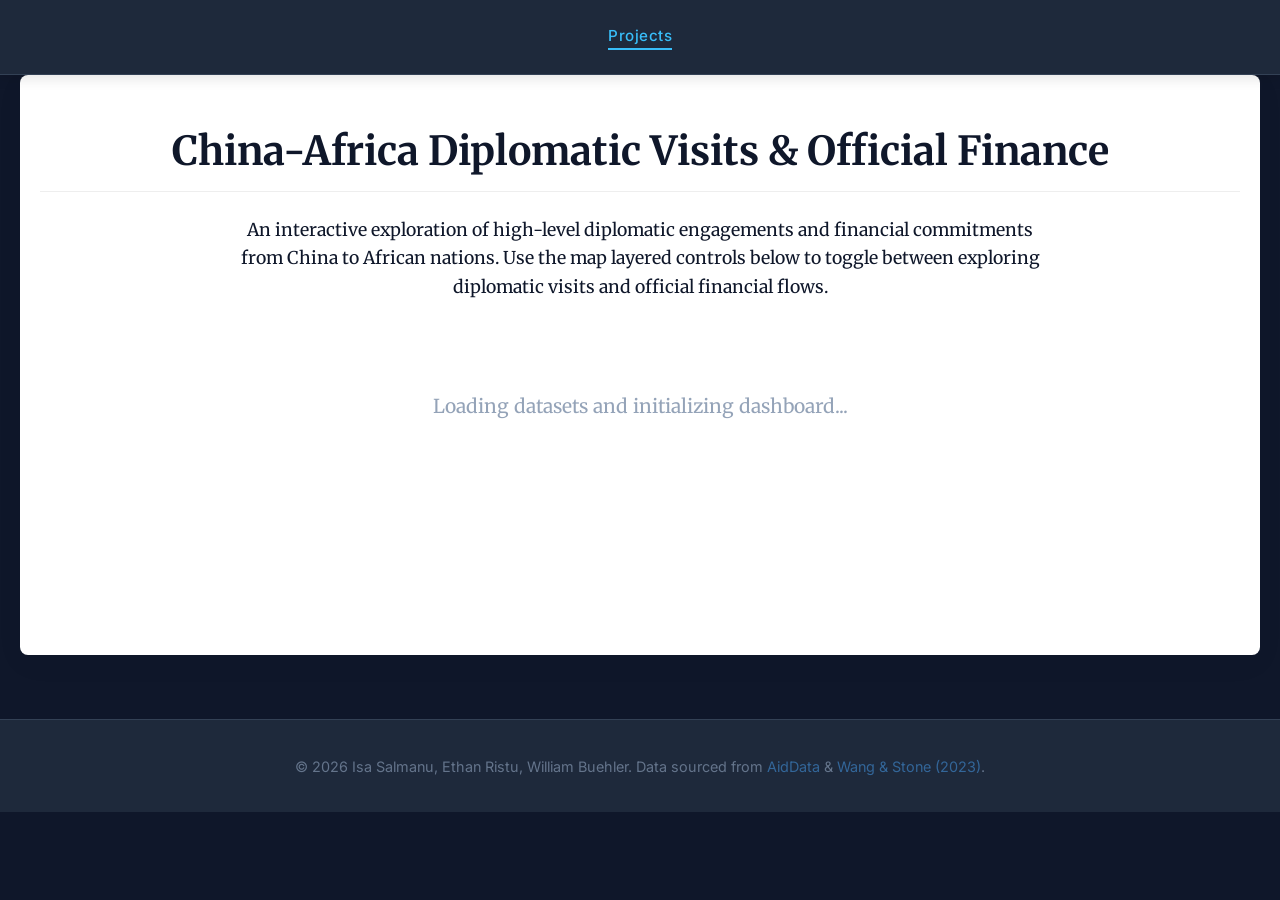
==== commit 73a9026c: "Removing empty pages" ====
--- a/dashboard.html
+++ b/dashboard.html
@@ -4,7 +4,7 @@
 <head>
     <meta charset="UTF-8">
     <meta name="viewport" content="width=device-width, initial-scale=1.0">
-    <title>China-Africa Diplomatic Visits & Finance | John Doe</title>
+    <title>China-Africa Diplomatic Visits & Finance | Isa Salmanu, Ethan Ristu, William Buehler</title>
     <link
         href="https://fonts.googleapis.com/css2?family=Inter:wght@400;500;700&family=Merriweather:ital,wght@0,300;0,400;0,700;1,300&display=swap"
         rel="stylesheet">
@@ -191,10 +191,9 @@
 <body class="dark-dashboard">
     <header>
         <nav>
-            <a href="index.html">About</a>
-            <a href="publications.html">Publications</a>
+
             <a href="projects.html" class="active">Projects</a>
-            <a href="blog.html">Blog</a>
+
         </nav>
     </header>
 
